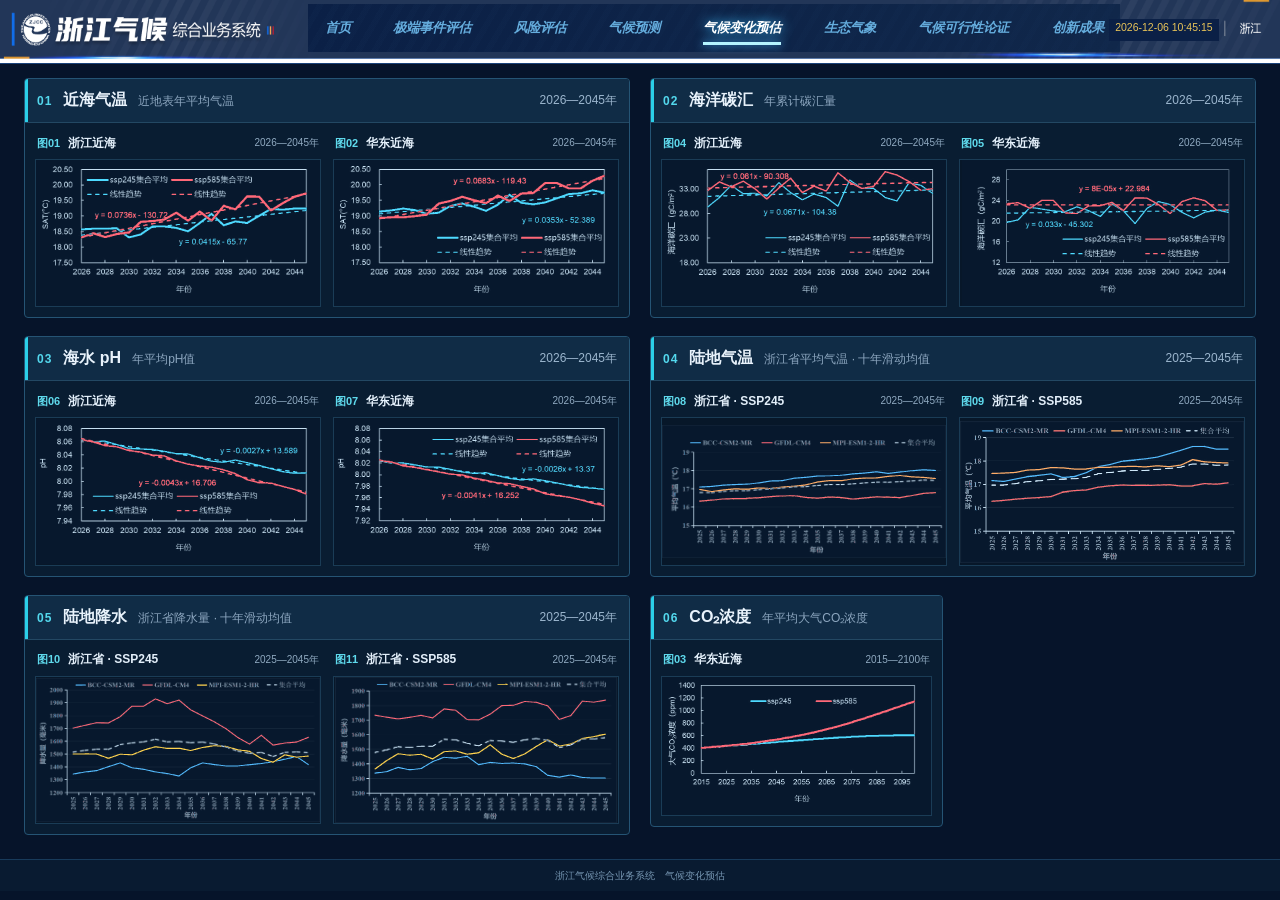
==== dark.html @ e9c40832 "Publish independent original and dark climate projection pages" ====
<!doctype html>
<html lang="zh-CN">
<head>
  <meta charset="UTF-8">
  <meta name="viewport" content="width=device-width,initial-scale=1">
  <meta name="theme-color" content="#06142e">
  <title>气候变化预估 · 暗色复刻版 · 浙江气候综合业务系统</title>
  <link rel="icon" href="data:,">
  <link rel="stylesheet" href="styles.css?v=20261110-standalone">
  <script src="app.js?v=20261110" defer></script>
</head>
<body data-version="dark">
  <header class="system-header" aria-label="浙江气候综合业务系统">
    <nav class="system-nav" aria-label="系统导航">
      <span>首页</span><span>极端事件评估</span><span>风险评估</span><span>气候预测</span>
      <span class="current" aria-current="page">气候变化预估</span><span>生态气象</span><span>气候可行性论证</span><span>创新成果</span>
    </nav>
    <time id="system-time"></time>
  </header>
  <main class="workspace" id="topics" aria-label="气候变化预估全部图件"></main>
  <footer class="page-footer"><span>浙江气候综合业务系统</span><span>气候变化预估</span></footer>
  <dialog class="viewer" id="viewer" aria-labelledby="viewer-title">
    <div class="viewer-heading"><div><span id="viewer-index"></span><h2 id="viewer-title"></h2></div><button id="viewer-close" class="outline-button">关闭 <kbd>Esc</kbd></button></div>
    <div class="viewer-body"><div class="viewer-image-area"><img id="viewer-image" alt=""></div></div>
    <div class="viewer-footer"><span id="viewer-caption"></span><div><button class="outline-button" id="zoom-out" aria-label="缩小图片">−</button><button class="outline-button" id="zoom-reset">适应窗口</button><button class="outline-button" id="zoom-in" aria-label="放大图片">＋</button><a class="outline-button" id="compare-original" target="_blank" rel="noopener">对照原图 ↗</a><a class="download-button" id="download-image" download>下载复刻图</a></div></div>
  </dialog>
</body>
</html>
---- styles.css ----
:root{color-scheme:dark;--page:#06142a;--surface:#0c223b;--ink:#e8f2fb;--muted:#8ca6bf;--line:#1b4567;--cyan:#2bcfe8;--border:#1d496e;--font:'Microsoft YaHei','微软雅黑','Noto Sans SC',sans-serif}
*{box-sizing:border-box}
html{scroll-behavior:smooth}
body{margin:0;background:var(--page);color:var(--ink);font-family:var(--font);font-size:14px}
button,a{-webkit-tap-highlight-color:transparent}
button{font:inherit;color:inherit;cursor:pointer}
button:focus-visible,a:focus-visible{outline:2px solid #24b9dd;outline-offset:3px}
.system-header{height:clamp(64px,4.4444vw,86px);position:relative;background:#0b2046 url('assets/system-header.png') left center/100% 100% no-repeat;border-bottom:1px solid #1a437a}
.system-nav{position:absolute;left:24.1%;right:12.5%;height:76%;top:7%;display:flex;align-items:center;justify-content:space-around;gap:10px;background:repeating-linear-gradient(120deg,transparent 0 8px,#142e552e 8px 14px),linear-gradient(90deg,#0b2046,#10274a);font-size:clamp(12px,1.04vw,20px);font-weight:bold;font-style:italic;white-space:nowrap;color:#65addd}
.system-nav span{height:100%;display:flex;align-items:center;position:relative}
.system-nav .current{color:white;text-shadow:0 0 12px #41bfff}
.system-nav .current:after{content:'';position:absolute;left:0;right:0;height:3px;bottom:7px;background:#b5f4ff;box-shadow:0 0 10px #4bb8ff}
#system-time{position:absolute;right:4.8%;top:30%;height:35%;padding:3px 6px;background:#0b2046;color:#e9c458;font:clamp(10px,.82vw,16px) Arial,sans-serif;white-space:nowrap}
.workspace{width:min(100%,1920px);margin:0 auto;padding:14px 24px 24px;display:grid;grid-template-columns:repeat(4,minmax(0,1fr));gap:18px 20px;align-items:start}
.topic{grid-column:span 2;min-width:0;border:1px solid #255474;border-radius:4px;background:#091d32;overflow:hidden}
.topic#co2{grid-column:span 1}
.topic-heading{min-height:44px;display:flex;align-items:center;justify-content:space-between;gap:10px;padding:8px 12px;border-bottom:1px solid #234863;background:#102c46;box-shadow:inset 3px 0 var(--cyan)}
.topic-heading>div{display:flex;align-items:baseline;gap:11px;min-width:0}
.topic-number{font:600 12px Arial;color:#53d8ed;letter-spacing:1px}
.topic-heading h2{margin:0;font-size:16px;font-weight:700;white-space:nowrap}
.topic-subtitle{color:var(--muted);font-size:12px;white-space:normal}
.topic-period{flex:none;color:#9cb6ce;font-size:12px;font-variant-numeric:tabular-nums}
.topic-figures{display:grid;grid-template-columns:repeat(2,minmax(0,1fr));gap:12px;padding:8px 10px 10px}
.topic-figures.single{grid-template-columns:minmax(0,1fr)}
.single .figure-card{width:100%}
.figure-card{margin:0;min-width:0}
.figure-card figcaption{min-height:28px;display:flex;align-items:center;gap:8px;padding:3px 2px 7px}
.figure-number{font:600 11px Arial;color:#5fdaed;flex:none}
.figure-card h3{min-width:0;margin:0;font-size:12px;font-weight:600;color:#e3effa}
.figure-period{margin-left:auto;color:#90aac1;font-size:10px;white-space:nowrap}
.figure-open{position:relative;display:block;width:100%;margin:0;padding:0;border:1px solid #1a3c56;background:#fff;overflow:hidden;line-height:0}
.figure-open img{display:block;width:100%;height:auto;aspect-ratio:1.94;object-fit:contain;background:#fff}
.topic#co2 .topic-period{display:none}
.enlarge-label{position:absolute;right:10px;bottom:10px;padding:6px 9px;background:#11263de8;color:#fff;font-size:11px;line-height:1.2;opacity:0;transition:opacity .15s}
.figure-open:hover .enlarge-label,.figure-open:focus-visible .enlarge-label{opacity:1}
.page-footer{height:32px;display:flex;align-items:center;justify-content:center;gap:10px;border-top:1px solid #183b5b;background:#091b31;color:#7696b2;font-size:10px}
body[data-version=dark] .figure-open{background:#071729}
body[data-version=dark] .figure-open img{background:#071729}
.viewer{padding:0;border:1px solid #317ba1;border-radius:4px;max-width:none;width:min(1450px,94vw);height:min(890px,91dvh);background:#f8fafc;color:#17283a;box-shadow:0 20px 100px #000b;overflow:hidden}
.viewer[open]{display:flex;flex-direction:column}
.viewer::backdrop{background:#010a1be0;backdrop-filter:blur(5px)}
.viewer-heading{display:flex;align-items:center;justify-content:space-between;padding:14px 20px;border-bottom:1px solid #d2dce6;gap:20px;flex-shrink:0}
.viewer-heading>div{min-width:0}
.viewer-heading h2{font-size:16px;margin:6px 0 0;font-weight:600}
.viewer-heading #viewer-index{color:#147d9b;font-size:11px;letter-spacing:.5px}
.outline-button{border:1px solid #c7d1db;background:#eff3f7;padding:7px 11px;border-radius:2px;font-size:12px;color:inherit}
.viewer-heading button{white-space:nowrap}
.viewer-body{position:relative;display:flex;align-items:center;justify-content:center;min-height:0;flex:1;background:#e9eef4}
.viewer-image-area{margin:20px;overflow:auto;width:calc(100% - 40px);height:calc(100% - 40px)}
#viewer-image{width:100%;height:100%;object-fit:contain;flex-shrink:0;background:transparent}
.viewer-footer{display:flex;align-items:center;justify-content:space-between;padding:12px 18px;gap:12px;flex-shrink:0;border-top:1px solid #d2dce6;color:#61798f;font-size:12px}
.viewer-footer>div{display:flex;gap:7px;align-items:center;flex-wrap:wrap;justify-content:flex-end}
.viewer-footer button:disabled{cursor:default;opacity:.4}
.download-button{text-decoration:none;color:#fff;background:#176b91;border:1px solid #176b91;border-radius:2px;padding:7px 11px;font-size:12px}
#compare-original{white-space:nowrap;text-decoration:none}
kbd{color:#8092a2;font:10px Arial;margin-left:5px}
body[data-version=dark] .viewer{background:#081d35;color:#e8f2fb}
body[data-version=dark] .viewer-heading,body[data-version=dark] .viewer-footer{border-color:#244968}
body[data-version=dark] .viewer-heading #viewer-index{color:#5fdaed}
body[data-version=dark] .viewer-body{background:#061426}
body[data-version=dark] .viewer .outline-button{background:#102c49;border-color:#255477;color:#dcecf9}
@media(max-width:1250px){.system-nav{left:335px;right:10px;font-size:12px;gap:8px}#system-time{display:none}.workspace{padding-left:18px;padding-right:18px}.topic-heading{flex-wrap:wrap;gap:5px}.topic-heading>div{flex-wrap:wrap;gap:6px 9px}}
@media(max-width:850px){.system-nav{display:none}.workspace{padding:10px 12px 24px;grid-template-columns:repeat(2,minmax(0,1fr));gap:14px}.topic,.topic#co2{grid-column:span 2}.topic-heading{align-items:flex-start;gap:6px}.topic-heading h2{font-size:16px}.topic-subtitle{font-size:12px}.topic-period{font-size:11px}.topic-figures{grid-template-columns:repeat(2,minmax(0,1fr));gap:11px}.single .figure-card{width:100%}.figure-card h3{font-size:13px}.figure-period{font-size:10px}.viewer{width:96vw;height:90dvh}.viewer-heading{padding:11px}.viewer-heading h2{font-size:14px;line-height:1.55}.viewer-image-area{margin:12px;width:calc(100% - 24px);height:calc(100% - 24px)}.viewer-footer{padding:10px;flex-wrap:wrap}.viewer-footer>div{gap:5px}.viewer-footer .outline-button,.download-button{padding:6px 8px;font-size:11px}}
@media(prefers-reduced-motion:reduce){html{scroll-behavior:auto}*{transition:none!important}}

@media(max-width:540px){.workspace{grid-template-columns:1fr}.topic,.topic#co2{grid-column:1}.topic-figures{grid-template-columns:1fr}.topic-heading>div{gap:6px}.topic-subtitle{font-size:11px}}
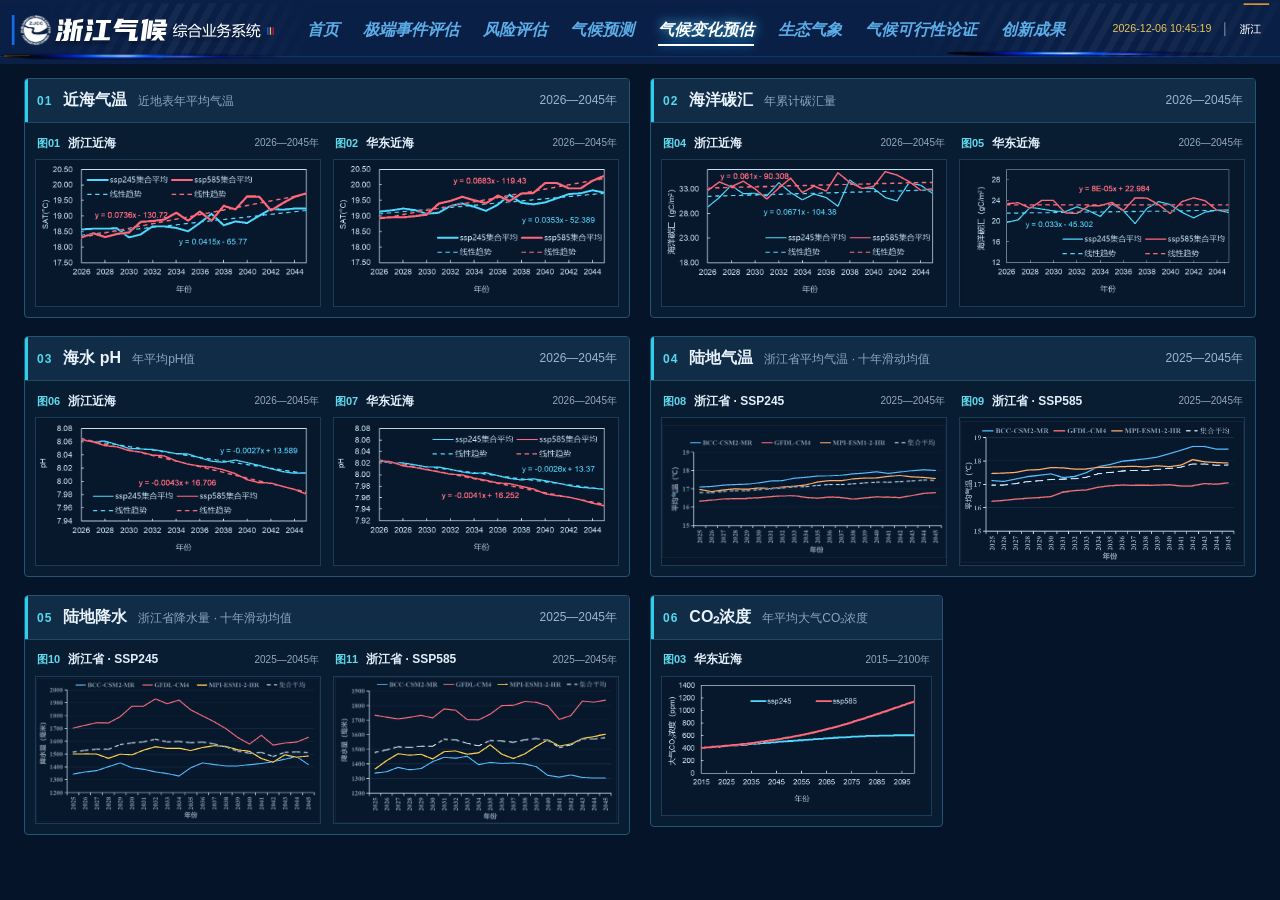
==== commit cfac8c02: "Simplify image viewers and apply supplied system header" ====
--- a/dark.html
+++ b/dark.html
@@ -6,8 +6,8 @@
   <meta name="theme-color" content="#06142e">
   <title>气候变化预估 · 暗色复刻版 · 浙江气候综合业务系统</title>
   <link rel="icon" href="data:,">
-  <link rel="stylesheet" href="styles.css?v=20261110-standalone">
-  <script src="app.js?v=20261110" defer></script>
+  <link rel="stylesheet" href="styles.css?v=20261110-viewer">
+  <script src="app.js?v=20261110-viewer" defer></script>
 </head>
 <body data-version="dark">
   <header class="system-header" aria-label="浙江气候综合业务系统">
@@ -18,11 +18,9 @@
     <time id="system-time"></time>
   </header>
   <main class="workspace" id="topics" aria-label="气候变化预估全部图件"></main>
-  <footer class="page-footer"><span>浙江气候综合业务系统</span><span>气候变化预估</span></footer>
-  <dialog class="viewer" id="viewer" aria-labelledby="viewer-title">
-    <div class="viewer-heading"><div><span id="viewer-index"></span><h2 id="viewer-title"></h2></div><button id="viewer-close" class="outline-button">关闭 <kbd>Esc</kbd></button></div>
+  <dialog class="viewer" id="viewer" aria-labelledby="viewer-title" aria-describedby="viewer-subtitle">
+    <div class="viewer-heading"><div><h2 id="viewer-title"></h2><p id="viewer-subtitle"></p></div><button id="viewer-close" class="viewer-close" aria-label="关闭图片预览">×</button></div>
     <div class="viewer-body"><div class="viewer-image-area"><img id="viewer-image" alt=""></div></div>
-    <div class="viewer-footer"><span id="viewer-caption"></span><div><button class="outline-button" id="zoom-out" aria-label="缩小图片">−</button><button class="outline-button" id="zoom-reset">适应窗口</button><button class="outline-button" id="zoom-in" aria-label="放大图片">＋</button><a class="outline-button" id="compare-original" target="_blank" rel="noopener">对照原图 ↗</a><a class="download-button" id="download-image" download>下载复刻图</a></div></div>
   </dialog>
 </body>
 </html>
--- a/styles.css
+++ b/styles.css
@@ -1,16 +1,17 @@
 :root{color-scheme:dark;--page:#06142a;--surface:#0c223b;--ink:#e8f2fb;--muted:#8ca6bf;--line:#1b4567;--cyan:#2bcfe8;--border:#1d496e;--font:'Microsoft YaHei','微软雅黑','Noto Sans SC',sans-serif}
 *{box-sizing:border-box}
 html{scroll-behavior:smooth}
+html.viewer-open{overflow:hidden}
 body{margin:0;background:var(--page);color:var(--ink);font-family:var(--font);font-size:14px}
 button,a{-webkit-tap-highlight-color:transparent}
 button{font:inherit;color:inherit;cursor:pointer}
 button:focus-visible,a:focus-visible{outline:2px solid #24b9dd;outline-offset:3px}
-.system-header{height:clamp(64px,4.4444vw,86px);position:relative;background:#0b2046 url('assets/system-header.png') left center/100% 100% no-repeat;border-bottom:1px solid #1a437a}
-.system-nav{position:absolute;left:24.1%;right:12.5%;height:76%;top:7%;display:flex;align-items:center;justify-content:space-around;gap:10px;background:repeating-linear-gradient(120deg,transparent 0 8px,#142e552e 8px 14px),linear-gradient(90deg,#0b2046,#10274a);font-size:clamp(12px,1.04vw,20px);font-weight:bold;font-style:italic;white-space:nowrap;color:#65addd}
+.system-header{height:clamp(64px,4.44427vw,85.33px);position:relative;background:#0b2046 url('assets/system-header.svg') left top/100% 100% no-repeat}
+.system-nav{position:absolute;left:24%;right:16.8%;height:93.75%;top:0;display:flex;align-items:center;justify-content:space-between;gap:10px;font-size:clamp(12px,1.25vw,24px);font-weight:900;font-style:italic;white-space:nowrap;color:#5bade8}
 .system-nav span{height:100%;display:flex;align-items:center;position:relative}
 .system-nav .current{color:white;text-shadow:0 0 12px #41bfff}
-.system-nav .current:after{content:'';position:absolute;left:0;right:0;height:3px;bottom:7px;background:#b5f4ff;box-shadow:0 0 10px #4bb8ff}
-#system-time{position:absolute;right:4.8%;top:30%;height:35%;padding:3px 6px;background:#0b2046;color:#e9c458;font:clamp(10px,.82vw,16px) Arial,sans-serif;white-space:nowrap}
+.system-nav .current:after{content:'';position:absolute;left:0;right:0;height:2px;bottom:24%;background:#fff;box-shadow:0 0 10px #07a6ffcc}
+#system-time{position:absolute;right:5.36%;top:34.88%;color:#e9c458;font:clamp(10px,.833333vw,16px)/1.125 Arial,sans-serif;white-space:nowrap}
 .workspace{width:min(100%,1920px);margin:0 auto;padding:14px 24px 24px;display:grid;grid-template-columns:repeat(4,minmax(0,1fr));gap:18px 20px;align-items:start}
 .topic{grid-column:span 2;min-width:0;border:1px solid #255474;border-radius:4px;background:#091d32;overflow:hidden}
 .topic#co2{grid-column:span 1}
@@ -33,34 +34,26 @@
 .topic#co2 .topic-period{display:none}
 .enlarge-label{position:absolute;right:10px;bottom:10px;padding:6px 9px;background:#11263de8;color:#fff;font-size:11px;line-height:1.2;opacity:0;transition:opacity .15s}
 .figure-open:hover .enlarge-label,.figure-open:focus-visible .enlarge-label{opacity:1}
-.page-footer{height:32px;display:flex;align-items:center;justify-content:center;gap:10px;border-top:1px solid #183b5b;background:#091b31;color:#7696b2;font-size:10px}
 body[data-version=dark] .figure-open{background:#071729}
 body[data-version=dark] .figure-open img{background:#071729}
-.viewer{padding:0;border:1px solid #317ba1;border-radius:4px;max-width:none;width:min(1450px,94vw);height:min(890px,91dvh);background:#f8fafc;color:#17283a;box-shadow:0 20px 100px #000b;overflow:hidden}
+.viewer{padding:0;border:1px solid #317ba1;border-radius:4px;max-width:none;max-height:none;width:min(1450px,94vw);height:min(890px,91dvh);background:#f8fafc;color:#17283a;box-shadow:0 20px 100px #000b;overflow:hidden}
 .viewer[open]{display:flex;flex-direction:column}
 .viewer::backdrop{background:#010a1be0;backdrop-filter:blur(5px)}
 .viewer-heading{display:flex;align-items:center;justify-content:space-between;padding:14px 20px;border-bottom:1px solid #d2dce6;gap:20px;flex-shrink:0}
 .viewer-heading>div{min-width:0}
-.viewer-heading h2{font-size:16px;margin:6px 0 0;font-weight:600}
-.viewer-heading #viewer-index{color:#147d9b;font-size:11px;letter-spacing:.5px}
-.outline-button{border:1px solid #c7d1db;background:#eff3f7;padding:7px 11px;border-radius:2px;font-size:12px;color:inherit}
-.viewer-heading button{white-space:nowrap}
-.viewer-body{position:relative;display:flex;align-items:center;justify-content:center;min-height:0;flex:1;background:#e9eef4}
-.viewer-image-area{margin:20px;overflow:auto;width:calc(100% - 40px);height:calc(100% - 40px)}
-#viewer-image{width:100%;height:100%;object-fit:contain;flex-shrink:0;background:transparent}
-.viewer-footer{display:flex;align-items:center;justify-content:space-between;padding:12px 18px;gap:12px;flex-shrink:0;border-top:1px solid #d2dce6;color:#61798f;font-size:12px}
-.viewer-footer>div{display:flex;gap:7px;align-items:center;flex-wrap:wrap;justify-content:flex-end}
-.viewer-footer button:disabled{cursor:default;opacity:.4}
-.download-button{text-decoration:none;color:#fff;background:#176b91;border:1px solid #176b91;border-radius:2px;padding:7px 11px;font-size:12px}
-#compare-original{white-space:nowrap;text-decoration:none}
-kbd{color:#8092a2;font:10px Arial;margin-left:5px}
+.viewer-heading h2{font-size:18px;line-height:1.5;margin:0;font-weight:600}
+#viewer-subtitle{margin:4px 0 0;color:#61798f;font-size:13px;line-height:1.5}
+.viewer-close{display:grid;place-items:center;flex:none;width:36px;height:36px;padding:0;border:1px solid #c7d1db;border-radius:2px;background:#eff3f7;color:inherit;font:28px/1 Arial,sans-serif}
+.viewer-body{position:relative;display:flex;align-items:center;justify-content:center;min-height:0;flex:1;padding:20px;overflow:hidden;background:#e9eef4}
+.viewer-image-area{width:100%;height:100%;min-width:0;min-height:0;overflow:hidden}
+#viewer-image{display:block;width:100%;height:100%;object-fit:contain;background:transparent}
 body[data-version=dark] .viewer{background:#081d35;color:#e8f2fb}
-body[data-version=dark] .viewer-heading,body[data-version=dark] .viewer-footer{border-color:#244968}
-body[data-version=dark] .viewer-heading #viewer-index{color:#5fdaed}
+body[data-version=dark] .viewer-heading{border-color:#244968}
+body[data-version=dark] #viewer-subtitle{color:#8ca6bf}
 body[data-version=dark] .viewer-body{background:#061426}
-body[data-version=dark] .viewer .outline-button{background:#102c49;border-color:#255477;color:#dcecf9}
-@media(max-width:1250px){.system-nav{left:335px;right:10px;font-size:12px;gap:8px}#system-time{display:none}.workspace{padding-left:18px;padding-right:18px}.topic-heading{flex-wrap:wrap;gap:5px}.topic-heading>div{flex-wrap:wrap;gap:6px 9px}}
-@media(max-width:850px){.system-nav{display:none}.workspace{padding:10px 12px 24px;grid-template-columns:repeat(2,minmax(0,1fr));gap:14px}.topic,.topic#co2{grid-column:span 2}.topic-heading{align-items:flex-start;gap:6px}.topic-heading h2{font-size:16px}.topic-subtitle{font-size:12px}.topic-period{font-size:11px}.topic-figures{grid-template-columns:repeat(2,minmax(0,1fr));gap:11px}.single .figure-card{width:100%}.figure-card h3{font-size:13px}.figure-period{font-size:10px}.viewer{width:96vw;height:90dvh}.viewer-heading{padding:11px}.viewer-heading h2{font-size:14px;line-height:1.55}.viewer-image-area{margin:12px;width:calc(100% - 24px);height:calc(100% - 24px)}.viewer-footer{padding:10px;flex-wrap:wrap}.viewer-footer>div{gap:5px}.viewer-footer .outline-button,.download-button{padding:6px 8px;font-size:11px}}
+body[data-version=dark] .viewer-close{background:#102c49;border-color:#255477;color:#dcecf9}
+@media(max-width:1250px){.system-nav{gap:6px}#system-time{display:none}.workspace{padding-left:18px;padding-right:18px}.topic-heading{flex-wrap:wrap;gap:5px}.topic-heading>div{flex-wrap:wrap;gap:6px 9px}}
+@media(max-width:850px){.system-nav{display:none}.workspace{padding:10px 12px 24px;grid-template-columns:repeat(2,minmax(0,1fr));gap:14px}.topic,.topic#co2{grid-column:span 2}.topic-heading{align-items:flex-start;gap:6px}.topic-heading h2{font-size:16px}.topic-subtitle{font-size:12px}.topic-period{font-size:11px}.topic-figures{grid-template-columns:repeat(2,minmax(0,1fr));gap:11px}.single .figure-card{width:100%}.figure-card h3{font-size:13px}.figure-period{font-size:10px}.viewer{width:96vw;height:90dvh}.viewer-heading{padding:11px;gap:12px}.viewer-heading h2{font-size:14px;line-height:1.55}#viewer-subtitle{font-size:12px}.viewer-close{width:32px;height:32px}.viewer-body{padding:12px}}
 @media(prefers-reduced-motion:reduce){html{scroll-behavior:auto}*{transition:none!important}}
 
 @media(max-width:540px){.workspace{grid-template-columns:1fr}.topic,.topic#co2{grid-column:1}.topic-figures{grid-template-columns:1fr}.topic-heading>div{gap:6px}.topic-subtitle{font-size:11px}}
